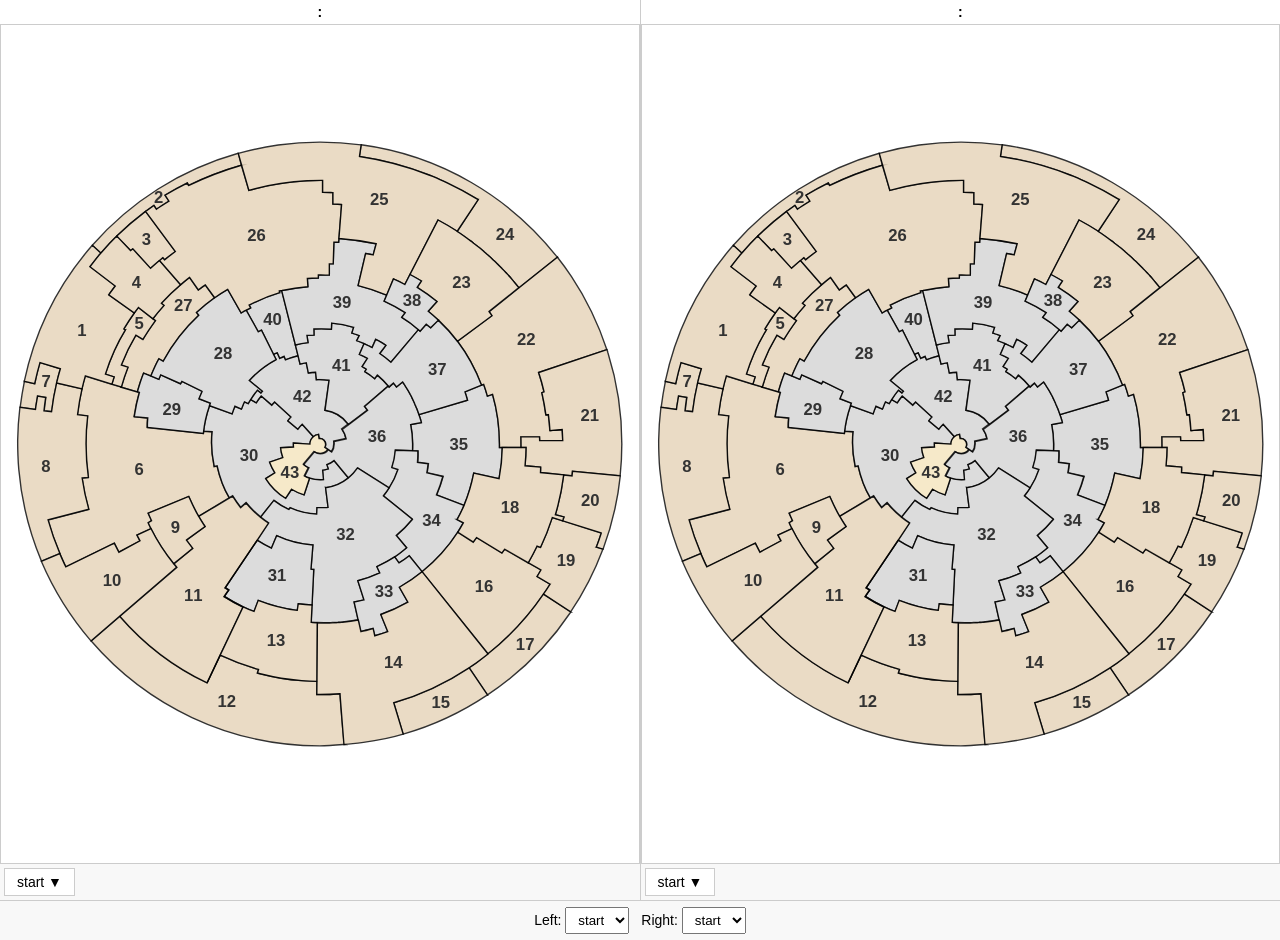
==== index.html @ ed97922d "Update index.html" ====
<!DOCTYPE html>
<html lang="ru">
<head>
<meta charset="UTF-8">
<title>Две карты задач</title>

<style>
  /* ——— Layout ——— */
  html,body{margin:0;height:100%;font-family:sans-serif}
  #maps-wrapper{display:flex;height:100%}
  .col{flex:1;display:flex;flex-direction:column;border-right:1px solid #ccc}
  .col:last-child{border-right:none}

  .map-box{
  flex:1;
  padding:0;                 /* само поле теперь формируется в viewBox */
  display:flex;
  justify-content:center;
  align-items:center;
  overflow:hidden;
  }

  .map-box svg{
    width:100%;
    height:auto;
    border:1px solid #ccc;     /* если нужна рамка */
    /* важное: сообщаем, что нужно сохранять пропорции */
    preserveAspectRatio:xMidYMid meet;
  }




  .map-box svg{
  width:100%;
  height:100%;              /* ← главная правка */
  border:1px solid #ccc;    /* как и раньше, если нужна рамка */
  }


  .tabs{display:flex;background:#f8f8f8;border-top:1px solid #ccc;overflow-x:auto}
  .tab{padding:8px 16px;cursor:pointer;border-right:1px solid #ddd;white-space:nowrap}
  .tab.active{background:#fff;font-weight:bold}

  /* ——— Svg base colours from your original file ——— */
  :root{
  --tasks_opacity: 0.8;
  --first_level_color:#E6D3B7;
  --second_level_color:#D4D4D4;
  --third_level_color:#F4E4BC;
  }

  /* базовые заливки */
  #path-1,#path-2,#path-3,#path-4,#path-5,#path-6,#path-7,#path-8,#path-9,
  #path-10,#path-11,#path-12,#path-13,#path-14,#path-15,#path-16,#path-17,
  #path-18,#path-19,#path-20,#path-21,#path-22,#path-23,#path-24,#path-25,
  #path-26,#path-27{
    fill:var(--first_level_color);opacity:var(--tasks_opacity);
  }
  #path-28,#path-29,#path-30,#path-31,#path-32,#path-33,#path-34,#path-35,
  #path-36,#path-37,#path-38,#path-39,#path-40,#path-41,#path-42{
    fill:var(--second_level_color);opacity:var(--tasks_opacity);
  }
  #path-43{
    fill:var(--third_level_color);opacity:var(--tasks_opacity);
  }
  

  .task-number{
    font-family: Arial, sans-serif;
    font-size : 12px;
    font-weight: bold;
    fill: #333;
    text-anchor: middle;
    dominant-baseline: central;
    pointer-events: none;   /* чтобы нельзя было кликнуть и выделить */
    user-select: none;
  }

  /* ── селектор листов ── */
  .selector{
  /* keep above; following CSS inserted later */
    position:relative;
    background:#f8f8f8;
    border-top:1px solid #ccc;
    padding:4px;
    display:flex;
  }

  .sel-btn{
    padding:6px 12px;
    font:14px/1 sans-serif;
    cursor:pointer;
    border:1px solid #ccc;
    background:#fff;
  }

  .sel-list{
    position:absolute;
    bottom:100%;      /* раскрываемся ВВЕРХ */
    left:0;
    background:#fff;
    border:1px solid #ccc;
    box-shadow:0 4px 8px rgba(0,0,0,.1);
    max-height:210px;
    overflow-y:auto;
    display:none;
    z-index:20;
  }

  .sel-list .item{
    padding:6px 12px;
    white-space:nowrap;
    cursor:pointer;
  }

  .sel-list .item:hover{
    background:#eef;
  }


  /* общие штрихи */
  svg{width:100%;height:auto;border:1px solid #ccc}
  path{stroke:#000;stroke-width:1;cursor:pointer}


/* ── scoreboard ── */
.scoreboard{
  display:flex;
  justify-content:center;
  align-items:center;
  gap:4px;
  padding:4px 6px;
  background:#fff;
  border-bottom:1px solid #ccc;
  font-size:14px;
  flex-shrink:0;
}
.scoreboard .team{font-weight:600;}
.scoreboard .separator{font-weight:600;}


  /* ── bottom sheet selector bar ── */
  .bottom-selector{
    display:flex;
    gap:12px;
    justify-content:center;
    align-items:center;
    background:#f8f8f8;
    border-top:1px solid #ccc;
    padding:6px;
    font:14px/1 sans-serif;
  }
  .bottom-selector select{
    padding:4px 8px;
  }

</style>
</head>
<body>
<div id="maps-wrapper">
  <div class="col">
    <div class="scoreboard"><span class="team team1"></span> <span class="score score1"></span> <span class="separator">:</span> <span class="score score2"></span> <span class="team team2"></span>
</div>
    <div id="left-map"  class="map-box"></div>

    <!-- ▼ селектор слева -->
    <div id="left-selector"  class="selector">
      <button class="sel-btn">Sheets ▼</button>
      <div   class="sel-list"></div>
    </div>
  </div>

  <div class="col">
    <div class="scoreboard"><span class="team team1"></span> <span class="score score1"></span> <span class="separator">:</span> <span class="score score2"></span> <span class="team team2"></span></div>
    
    <div id="right-map"  class="map-box">
</div>

    <!-- ▼ селектор справа -->
    <div id="right-selector" class="selector">
      <button class="sel-btn">Sheets ▼</button>
      <div   class="sel-list"></div>
    </div>
  </div>
</div>


<!-- ▾▾▾  The original SVG – exactly as in task_map_with_variables.html  ▾▾▾
     (WITHOUT its <script> tag – everything else stays the same)          -->
<template id="svg-template">
  <svg viewBox="0 0 800 800" xmlns="http://www.w3.org/2000/svg">  
<g data-name=" Слой 2" id="_Слой_2-2">
<g>
<g data-name=" Слой 2-2" id="_Слой_2-2">
<path d="m552.6,235.4c-.1,7.8-.9,15-2.3,22.4l-18.2-4.1c-1.6,8.1-3.9,15.9-7,23.3l-19.6-7.6c1.8-4.3,3.4-8.7,4.6-13.3l-11.5-2.6c.4-2.1.7-4.3.9-6.5l-7.6-1c.2-2.7.3-5.4.2-8.2l-4-.2c.1-1.7.1-3.1.1-4.8,0-4.8-.5-9.4-1.4-13.9l1.17-.23,6.41-1.27h.02s-.03-.1-.04-.15c-.16-.55-.32-1.05-.42-1.6-.01-.08-.03-.16-.04-.25-.1-.4-.2-.8-.4-1.2-.1-.4-.2-.8-.4-1.2-.1-.4-.2-.7-.3-1,0-.1-.1-.2-.1-.3l34.9-10.3c-.5-2-1.1-4-1.8-6l11.9-4.9,1.5-.6c1,2.8,1.9,5.6,2.7,8.5l3.7-1.3c3.3,11.5,5,23.6,5,36.1v2.2h2Z" id="path-35" style="stroke: #000; stroke-miterlimit: 10;"></path>
<line style="stroke: #000; stroke-miterlimit: 10;" x1="506.73" x2="506.67" y1="143.68" y2="143.74"></line>
<path d="m332.6,138.3l1.6,2c-10.2,9.5-18.9,20.7-25.6,33.1l-3.1-1.8c-2.3,4.1-3.97,8.03-5.77,12.33l-5.13-2.13c-1.8,4.4-3.3,8.9-4.6,13.5l-11.5-3.3c1.4-4.9,3-9.7,4.8-14.3l-4.8-1.6c2.9-7.5,6.4-14.7,10.5-21.5l5,3.1c2.8-4.7,5.9-9.2,9.1-13.6l-1.8-1.33c2.4-3.2,5.2-6.57,7.9-9.57l-1.9-1.5c4.3-4.7,8.9-9.2,13.8-13.3,2.1-1.8,4.3-3.6,6.5-5.3l6.3,9c1.6-1.2,3.3-2.5,5-3.6l6.7,9.2c-4.6,3.2-8.9,6.8-13,10.6Z" id="path-27" style="stroke: #000; stroke-miterlimit: 10;"></path>
<path d="m356.1,271.5l-21.9,13.4c-2.8-4.5-7-14.2-7.1-14.3l-29.3,12.1c.8,1.8,1.7,3.5,2.5,5.3l-2.4,1.5c.6,1.4,1.27,2.88,1.97,4.18l-10.07,4.72,2.2,4.1-15.2,8.2c-1.1-2.1-2.2-4.3-3.3-6.5l-34.9,17c-1.5-3.1-2.9-6.3-4.3-9.5-3.3-7.8-6.2-15.9-8.5-24.2l29.3-7.6c-2.1-7.3-3.7-14.9-4.8-22.5l4.5-.4c-1.1-7.9-1.7-16-1.7-24.2,0-6.8.4-13.5,1.2-20.1l-7.3-.9c.8-6.4,1.8-12.5,3.2-18.5.7-3.1,1.5-6.2,2.4-9.3l19.1,5.9,6.2,1.9.6.2h0l12.9,3.8c-1.6,5.6-2.8,11.3-3.7,17.3h.2v.2l9.5.9c-.2,2.2-.3,4.4-.3,6.6h.2v.2l40.3,4.2c.05-.48.16-1.5.16-1.5l6.04.4c-.3,2.6-.4,5.3-.4,8,0,6.2.7,11.2,1.9,17l2.1-.4c1.9,8.2,4.5,15.7,8.7,22.8Z" id="path-6" style="stroke: #000; stroke-miterlimit: 10;"></path>
<path d="m405.73,169.37c-3,.8-6.23,1.84-9.13,2.94l-1-2.4c-1,.4-2.1.9-3.1,1.4l-1.8-4c-1.1.5-1.6.7-2.6,1.2l-8.7-17.5c-.9.4-1.5.7-2.3,1.1l-8.7-15.5c1.1-.6,2.1-1.1,3.2-1.7l-1.1-2c7-3.6,14.4-6.6,22-8.9l-.3-1.2c.61-.12,1.17-.22,1.7-.3l11.83,46.86Z" id="path-40" style="stroke: #000; stroke-miterlimit: 10;"></path>
<path d="m425.5,264.3l1.8,14.1c-1.9.3-6,.2-8,.2h0l-.2,4.7c-6.8-.2-13.2-1.8-19.1-4.5l-.9,1.2c-3.9-1.7-7.5-4-10.8-6.6l-9.5,11.9c-3.9-3.1-7.4-6.6-10.5-10.4l-3.9,3.4c-2.1-2.6-4-5.4-5.8-8.3l-2.4,1.5c-4.2-7.1-6.9-14.6-8.7-22.9l-2.1.4c-1.2-5.8-1.9-10.8-1.9-17,0-2.7.1-5.4.4-8l-6.1-.4c.7-6.4,2.2-12.4,4.2-18.3l16.2,5.9c.6-1.9,1.3-3.7,2-5.5l4.7,2c.7-1.7,1.4-3.5,2.2-5.2l2.7,1.3c.6-1,1.21-2.02,1.81-2.92l3.99,2.32c1.1-1.7,2.3-3.3,3.6-4.9l7.6,6.6c.6-.8,1.3-1.5,2-2.3l11.8,10.8c-.8.9-1.6,1.8-2.3,2.8l7.2,6c.9-1.3,1.9-2.5,3.1-3.6l8.1,9c-1.5,1.3-2.4,3.2-2.4,5.3l-11.9-.7v.7c0,.7,0,1.4.1,2.1l-9.3.5c.2,2.5.8,4.8,1.6,7.1l-9.5,3.3c1,2.7,2.3,5.3,3.8,7.7l-6.6,4.1c3.6,5.7,8.5,10.6,14.3,14.2l4.3-6.5c2.8,1.7,5.8,3.1,9,4.1l4-12.2c2.4.8,5,1.2,7.6,1.2.7,0,1.5,0,2.2-.1l-.6-6.8c1.4-.2,2.8-.5,4.1-.9l-1.1-3.1c1.9-.6,3.7-1.6,5.2-2.9l10.3,12.5c-4.5,3.8-10.1,6.3-16.3,7.1h0Z" id="path-30" style="stroke: #000; stroke-miterlimit: 10;"></path>
<path d="m440,228.8l-8.7,1.9c.1.6.1,1.2.1,1.8,0,2.2-.6,4.2-1.8,5.8l-4.5-3.1c.4-.7.6-1.4.6-2.2,0-2.3-1.9-4.1-4.1-4.1h-.6l-.5-3c-1.4.2-2.7.8-3.7,1.7l-8.1-9c-1.2,1.1-2.2,2.3-3.1,3.6l-7.3-6c.7-1,1.51-1.9,2.31-2.8l-11.81-10.8c-.7.8-1.4,1.5-2,2.3l-7.6-6.6c-1.3,1.6-2.5,3.2-3.6,4.9l-4-2.3c1.5-2.3,3.1-4.6,4.9-6.8l2.5,2c.4-.5.5-.7,1-1.2l-9.4-7.7c5.5-6.1,12-11.2,19.3-15.1l-1.8-3.6c1-.6,1.5-.8,2.6-1.2l1.8,4c1-.5,2.1-1,3.1-1.4l1,2.4c2.9-1.2,6.13-2.14,9.13-2.94l1.42,6.04c1.5-.3,2.95-.71,4.45-.91l1.5,7.3c1.8-.3,3.3-.5,5.2-.6l.56,5.38c.8-.1,1.54-.08,2.34-.08,2.2,0,4.6.2,6.8.5l-3.1,21.6c6.8,1,12.8,4.7,16.7,9.9l-4.6,3.5c1.5,2,2.5,4.3,3,6.8h0Z" id="path-42" style="stroke: #000; stroke-miterlimit: 10;"></path>
<path d="m427,236.7c-1.2,1.7-3.4,2.9-5.7,2.9-1.6,0-3-.5-4.2-1.4l-7.7,9.1q.1.1.2.2h0c1,.9,2.2,1.7,3.5,2.3l-2.9,5.8c.1,0,.2.1.2.1v.1c1.2.6,2.4,1.1,3.6,1.5l-4,12.2c-3.2-1-6.2-2.4-9-4.1l-4.3,6.5c-5.8-3.6-10.7-8.5-14.3-14.2l6.6-4.1c-1.5-2.4-2.8-5-3.8-7.7l9.5-3.3c-.8-2.3-1.4-4.6-1.6-7.1l9.3-.5c-.1-.7-.1-1.4-.1-2.1v-.7l11.9.7c0-2.1.9-4,2.4-5.3,1-.9,2.3-1.5,3.7-1.7l.5,3h.6c2.2,0,4.1,1.8,4.1,4.1,0,.8-.2,1.5-.6,2.2l2.1,1.5h0Z" id="path-43" style="stroke: #000; stroke-miterlimit: 10;"></path>
<path d="m470.54,191.15l-17.14,14.55c.17.2.34.39.5.59.03.03.05.06.08.09.38.5.78,1.01,1.17,1.51.12.17.24.34.35.51l-13.6,10.3c0-.1-.1-.1-.1-.2-3.9-5.2-9.8-8.9-16.7-9.9l2.9-21.6c-2.2-.3-4.3-.5-6.6-.5-.4,0-.82,0-1.25.01-.43.01-.89.03-1.29.08l-.56-5.38c-1.82.1-3.46.3-5.2.59l-1.5-7.3c-.06.01-.13.02-.19.03-1.43.2-2.82.59-4.26.88l-3.36-13.72c2.9-.8,6.21-1.39,9.11-1.79l-.8-5.2c1.7-.1,3.4-.2,5.1-.2l-.1-4.4h0c3.18-.23,9.88-.1,12.58.2l.22-4.4c5.33.49,10.77,1.53,15.8,3l-1.3,4.2c1.63.48,3.46,1.15,5.09,1.73.07.02.14.05.21.07l-1.8,3.6c1.7.6,3.61,1.39,5.3,2.1l-3.4,7.8c2,.9,3.9,1.8,5.8,2.8l-3.8,6c1,.6,2,1.2,3,1.8l-1.1,1.8c2.48,1.49,4.86,3.17,7.14,5.05.02.02.04.03.06.05l1.86-2.55.04-.05c2.8,2.4,5.5,5,7.8,7.8l-.06.05Z" id="path-41" style="stroke: #000; stroke-miterlimit: 10;"></path>
<path d="m486.7,218.9c.9,4.5,1.4,9.1,1.4,13.9,0,1.7,0,3.1-.1,4.8l-12.2-.4v.11c-.3,4.3-1.2,8.39-2.5,12.39l4.4,1.4c-1.5,4.7-3.7,9.2-6.3,13.3l-.1-.06-22.7-14.24s-.02.03-.03.04c-1.79,2.78-4.19,4.88-6.68,6.97h-.02s-3.77-4.51-3.77-4.51l-6.5-7.8h0c-1.5,1.3-3.29,2.3-5.19,2.9l1.1,3.1c-1.3.4-2.7.7-4.1.9l.6,6.8c-.7.1-1.5.1-2.2.1-2.7,0-5.2-.4-7.6-1.2-.04-.01-.08-.03-.12-.04-.03-.01-.06-.02-.09-.03-1.22-.38-2.35-.86-3.39-1.43v-.1l2.9-5.8c-.1,0-.2-.1-.2-.1-.07-.03-.13-.07-.2-.1-.08-.04-.17-.09-.25-.13-1.05-.55-2.09-1.19-3.05-2.07l7.7-9.1c1.2.9,2.6,1.4,4.2,1.4,2.3,0,4.5-1.2,5.7-2.9.08.06,2.5,1.7,2.5,1.7,1.2-1.6,1.8-3.6,1.8-5.8,0-.6,0-1.2-.1-1.8l8.7-1.9c-.5-2.5-1.5-4.8-2.8-6.8l4.6-3.5,13.6-10.3c-.18-.24-.37-.47-.55-.71-.39-.5-.79-1.01-1.17-1.51-.03-.03-.05-.06-.08-.09-.1-.13-.2-.26-.3-.39l16.9-14.7c.2.3.5.6.7.8l3.1-2.9c.8.9,1.5,1.9,2.2,2.8l4.4-3.6c.4.6.9,1.3,1.3,1.9.3.5.6,1,.9,1.4,1.2,1.8,2.3,3.7,3.3,5.6.4.7.8,1.4,1.1,2.1v.1c.4.7.7,1.4,1,2.1.4.7.7,1.5,1,2.2.08.17.17.33.25.5.05.13.11.27.16.4.03.1.07.2.09.3.1.3.3.6.4,1,.2.4.3.8.5,1.1.1.1.1.3.2.4.6,1.4,1.1,2.9,1.6,4.4,0,.1.1.2.1.3.1.3.2.7.3,1,.1.4.3.8.4,1.2.1.4.2.8.4,1.2,0,.05.03.1.04.15.16.55.32,1.05.42,1.6.01.05.02.1.02.15.01.03.02.07.02.1l-6.43,1.17-1.27.23Z" id="path-36" style="stroke: #000; stroke-miterlimit: 10;"></path>
<path d="m520,287.2l4.5,2.4c-1.3,2.3-2.6,4.5-4,6.7v.1c-6.9,10.8-15.6,20.2-25.6,28.3h0l-9.2-11.4c-2.3,1.9-4.72,3.52-7.4,5.1l-3.1-4.3h0c3-2,5.9-4.29,8.6-6.59l-7.4-8.71.1-.1c4.2-3.5,8-7.5,11.5-11.7h0l-20.8-16.8v-.1c1.5-1.8,2.8-3.7,4-5.6,2.6-4.1,4.8-8.6,6.3-13.3l-4.4-1.4c1.3-4,2.2-8.2,2.5-12.5l12.2.4,4,.2c.1,2.8,0,5.5-.2,8.2l7.6,1c-.2,2.2-.5,4.4-.9,6.5l11.5,2.6c-1.2,4.6-2.8,9-4.6,13.3l19.9,7.5c-1.3,3.3-3.2,6.9-5.1,10.2Z" id="path-34" style="stroke: #000; stroke-miterlimit: 10;"></path>
<path d="m476.4,298.6l.1.1,7.3,8.8s-5.6,4.7-8.6,6.6h0c-4.1,2.7-8.4,4.9-12.8,7l2.1,4.5c-5.1,2.4-10.2,4.2-15.8,5.6l4.4,13.8c-3.4.82-7.1,1.5-7.1,1.5l3,12.8h-.1c-3.8.7-7.5,1.2-11.3,1.6-.3,0-.6.1-1,.1-.6.1-1.2.1-1.9.1-.5,0-1.1.1-1.6.1-.9.1-1.8.1-2.7.1-.7,0-1.5.1-2.2.1h-3.8c-1.6,0-3.3,0-4.9-.1h-.1c-1.5,0-2.8-.1-4.3-.2l.6-12.5,1.3-25.5-2-.2,1.4-17.4c-9.3-.6-18.1-3-26.1-6.7-.05.11-3.7,8.8-3.7,8.8l-.1.2c-3.5-1.7-6.89-3.63-10.3-5.8h0l8.2-12.3.1-.2c-2-1.3-3.9-2.7-5.7-4.1l9.5-12c3.3,2.6,6.9,4.8,10.8,6.5l.9-1.2c5.9,2.7,12.3,4.3,19.1,4.5l.2-4.6h0c2,0,6.1.1,8-.2l-1.8-14.1c6.2-.8,11.8-3.2,16.4-7h0c2.5-2.1,4.7-4.5,6.5-7.2h.1l22.7,14.3c-1.2,2-2.6,3.9-4.1,5.7h0l20.8,16.8v.1c-3.4,4.2-7.2,8.1-11.5,11.6h0Z" id="path-32" style="stroke: #000; stroke-miterlimit: 10;"></path>
<path d="m438.7,449c-5.8.5-11.4,1-17.3,1-65.8,0-124.7-29.2-164.5-75.4l20.7-17.8h0c17.3,20,38.5,36.3,62.6,47.8h0l9.4-19.8c8.9,4.2,17.9,7.6,27.6,10.2l-.8,2.6c.9.2,1.7.5,2.6.7h.1c9.4,2.4,19.2,4,29.1,4.8,3.6.3,7.3.5,11,.5l-.1,9.4v.1h2.2c4.9,0,9.7-.2,14.5-.6l.2,3s2.6,33.5,2.7,33.5Z" id="path-12" style="stroke: #000; stroke-miterlimit: 10;"></path>
<path d="m415.8,348.7c-3.5-.1-6.5-.4-9.9-.9l-.7,4.7c-10-1.2-19.1-3.7-28.1-7.2l-3,8c-2.7-1-5.3-2.1-7.8-3.3-4.7-2.2-9.2-4.7-13.6-7.5l3.2-4.7c-.8-.5-1.6-1-2.5-1.6,0,0,22.73-34.1,22.8-34.2,2.84,1.82,6.7,4,10.3,5.8.09-.22,3.8-9,3.8-9,8.1,3.8,16.8,6.1,26.1,6.7l-1.4,17.4,2,.2-1.2,25.6Z" id="path-31" style="stroke: #000; stroke-miterlimit: 10;"></path>
<path d="m364.9,32.3h0c-13.2,3.8-25.8,8.6-38,14.5h0l-.8-1.7-.1-.1c-5.5,2.7-10.8,5.6-16,8.8l2.8,4.3c-3.1,1.9-6,3.7-9,5.8h0l-1.7-2.6-.1-.1c-2,1.4-4,2.9-6,4.3-7.3,5.5-14.2,11.4-20.7,17.8-4,3.9-7.7,7.9-11.4,12.1l-.1.1-6-5.5-.1-.1c27.4-31.3,63.8-54.6,105-66.2h0l.3,1.1.1.4s1.8,7.1,1.8,7.1Z" id="path-2" style="stroke: #000; stroke-miterlimit: 10;"></path>
<path d="m494.9,324.7c-5.1,4.1-10.6,7.9-16.3,11.2l6.1,10.7c-6.2,3.5-12.7,6.5-19.5,8.9l5,12.3c-3.1,1.1-6.2,2.1-9.3,3l-1.4-5.3c-2.9.8-5.8,1.6-8.8,2.2l-4.7-21.2s2.97-.52,7.1-1.5l-4.4-13.8c5.5-1.4,10.7-3.2,15.8-5.6l-2.1-4.5c4.5-2.1,8.7-4.3,12.8-7l3.1,4.3c2.55-1.56,5.1-3.2,7.4-5.1l9.2,11.4Z" id="path-33" style="stroke: #000; stroke-miterlimit: 10;"></path>
<path d="m587,333.8c-1.5,2.4-3,4.8-4.7,7v.1c-11.1,16.2-24.6,30.7-39.9,43v-.1l-47.5-59.1c9.9-8,18.7-17.7,25.7-28.5h.1l11.1,7.1,2.4-3.3,18.2,11.1,2-2.7,17,9.8.1.1,9,5.1c-.9,1.6-1.8,3.1-2.8,4.7l9.3,5.7h0Z" id="path-16" style="stroke: #000; stroke-miterlimit: 10;"></path>
<path d="m601.9,353.7c-15.8,23.6-36.21,43.88-59.91,59.68l-13.19-19.58c1.8-1.2,3.5-2.4,5.2-3.6,2.8-2,5.6-4.2,8.3-6.4h0c15.3-12.2,28.8-26.7,39.9-43h0l19.7,12.9h0Z" id="path-17" style="stroke: #000; stroke-miterlimit: 10;"></path>
<path d="m317.5,94.4c-2.6,1.9-5.2,3.9-7.8,6l-1.2-1.5c-.8.7-1.6,1.3-2.4,2h-.1c-.6.5-1.1.9-1.7,1.4-1.6,1.4-3.2,2.8-4.7,4.2l-12.8-14-1.6,1.2-9.9-10.4c6.5-6.4,13.4-12.3,20.7-17.8l21.5,28.9Z" id="path-3" style="stroke: #000; stroke-miterlimit: 10;"></path>
<path d="m384.5,289.8l-8.2,12.3h0l-23.1,34.3c.8.5,1.6,1.1,2.5,1.6l-3.2,4.7c4.4,2.8,8.9,5.3,13.6,7.5l-16.5,34.7-9.3,19.7-.1.1c-24.1-11.4-45.4-27.8-62.7-47.8l.1-.1,40.9-35.2s-.1-.1-.1-.2c-.7-.8-1.3-1.6-2-2.3h0l13.5-11.2h0l-4.5-5.9.2-.2s13.12-9.54,13.2-9.6c-.4-.54-4.35-6.9-4.6-7.3,1.2-.73,24.4-14.5,24.4-14.5,1.8,2.9,3.7,5.7,5.8,8.3l3.9-3.4c3.1,3.8,6.6,7.3,10.5,10.4,1.8,1.5,3.7,2.8,5.7,4.1h0Z" id="path-11" style="stroke: #000; stroke-miterlimit: 10;"></path>
<path d="m234.7,178.7c-1,3.4-1.9,6.8-2.7,10.2v.1c-1.6,6.7-2.8,13.5-3.6,20.5h-.2l-5.1-.6c.3-3.4.7-6.2,1.2-9.6l-6-1v.1c-.5,3.2-1.1,6.2-1.5,9.5h-.2l-10.8-1.6c.8-6.1,1.8-12.3,3-18.3h0v-.2l7.4,1.7h.1c1.1-5,2.3-10.1,3.7-15q0-.1.1-.2l14.6,4.4h0Z" id="path-7" style="stroke: #000; stroke-miterlimit: 10;"></path>
<path d="m342.6,203.5c-.2.6-.4,1.2-.6,1.8h0c-2,5.8-3.8,13.5-4.4,19.9l-40.1-4.3v-.2h-.2c0-2.2.1-4.4.3-6.6l-9.5-.9v-.2h-.2c.9-5.9,2.1-11.7,3.7-17.3l-1.4-.5c1.3-4.6,2.6-9,4.4-13.4l10.97,4.56,1.33-3.26,14.3,6.4,1-1.7,14.3,7.1v.1l.2.1-2.2,5.2,8.1,3.2h0Z" id="path-29" style="stroke: #000; stroke-miterlimit: 10;"></path>
<path d="m370.6,187.2l9.4,7.7c-.5.5-.6.7-1,1.2l-2.5-2c-1.8,2.2-3.4,4.4-4.9,6.8-.6,1-1.2,1.9-1.7,2.9l-2.7-1.3c-.8,1.7-1.5,3.5-2.2,5.2l-4.7-2c-.7,1.8-1.4,3.6-2,5.5l-16.3-5.9h0c.2-.6.4-1.2.6-1.8l-8.2-3.2,2.2-5.2-.2-.1v-.1l-14.3-7.1-1,1.7-14.2-6.4-1.33,3.26-5.77-2.46c1.8-4.3,3.5-8.3,5.8-12.4l3.1,1.8c6.7-12.4,15.4-23.6,25.6-33.1l-1.6-2c4.1-3.8,8.4-7.3,13-10.6,3-2.2,6.2-4.2,9.4-6l9.7,17c1.2-.7,2.4-1.4,3.6-2l8.7,15.5c.8-.4,1.4-.7,2.3-1.1l8.7,17.5,1.8,3.6c-7.3,3.9-13.8,9-19.3,15.1h0Z" id="path-28" style="stroke: #000; stroke-miterlimit: 10;"></path>
<path d="m625,308.5c-6,16-13.8,31.2-23.2,45.1h0l-19.5-12.8v-.1c1.6-2.3,3.2-4.6,4.7-7l-9.4-5.5c1-1.5,1.9-3.1,2.8-4.7l-9-5.1-.1-.1c2.2-3.9,4.4-8,6.3-12l2.5.9c3.3-6.9,6.1-14.1,8.5-21.5l7.3,2.3h.1l27.8,8.7v.1c-1.1,3.5-2.2,6.9-3.5,10.2l4.7,1.5h0Z" id="path-19" style="stroke: #000; stroke-miterlimit: 10;"></path>
<path d="m225.9,287.4c2.3,8.3,5.2,16.4,8.5,24.2l-13.3,5.5c-8.6-20.5-14.3-42.8-16.3-66-.3-3.3-.5-6.7-.6-10-.1-2.8-.2-5.6-.2-8.4v-2.7c.1-8,.7-15.9,1.6-23.6l11,1.6v-.1h.2c.4-3.3,1-6.2,1.5-9.5l5.8,1c-.5,3.4-.9,6.2-1.2,9.6l5.3.6v-.1h.2c.8-7,2-13.8,3.6-20.5l18.3,4.2h0c-1.4,6-2.4,12.1-3.2,18.5l7.3.9c-.8,6.6-1.2,13.3-1.2,20.1,0,8.2.6,16.3,1.7,24.2l-4.5.4c1.1,7.6,2.7,15.2,4.8,22.5l-29.3,7.6h0Z" id="path-8" style="stroke: #000; stroke-miterlimit: 10;"></path>
<path d="m303.1,144.1c-3.2,4.4-6.2,8.8-9,13.5l-5-3.1c-4.1,6.8-7.6,14-10.5,21.5l4.8,1.6c-1.8,4.6-3.4,9.4-4.8,14.3l-.2-.1-6.6-2,1.6-5.2-6.3-2c3.7-11.5,8.2-21.8,14.4-31.8l-1.1-.7c2.4-4,4.8-7.8,7.5-11.5,1-1.3,1.9-2.6,2.9-3.9l10.5,8.1,1.8,1.3h0Z" id="path-5" style="stroke: #000; stroke-miterlimit: 10;"></path>
<path d="m281.5,150.8c-6.2,10-10.7,20.3-14.4,31.8l6.3,2-1.6,5.2-19.1-5.9c-.9,3.1-1.7,6.2-2.4,9.3l-18.3-4.2v-.1c.8-3.4,1.7-6.8,2.7-10.2l-14.6-4.4q0,.1-.1.2h0c-1.5,4.9-2.7,9.9-3.8,15l-7.4-1.7v.2h-.1c7.8-37,25-70.7,49-98.1l6.1,5.6c-2.8,3.2-5.2,6.4-7.8,9.8l18.2,13.9c-1.6,2.1-3.2,4.2-4.7,6.4l18.4,13c-2.7,3.7-5.1,7.5-7.5,11.5l1.1.7h0Z" id="path-1" style="stroke: #000; stroke-miterlimit: 10;"></path>
<path d="m307.4,131.6l1.9,1.5c-2.7,3-5.6,6.47-8,9.67l-10.5-8.07c-1,1.3-2,2.6-2.9,3.9l-18.4-13c1.5-2.2,3.1-4.3,4.7-6.4l-18.2-13.9c2.6-3.3,5.1-6.6,7.8-9.8l.1-.1c3.7-4.2,7.4-8.2,11.4-12.1l9.9,10.4,1.6-1.2,12.8,14c1.5-1.4,3.1-2.8,4.7-4.2.6-.5,1.1-.9,1.7-1.4h.1l15.1,17.4c-4.9,4.1-9.5,8.6-13.8,13.3h0Z" id="path-4" style="stroke: #000; stroke-miterlimit: 10;"></path>
<path d="m334.23,284.94c1.5,2.4,2.97,4.96,4.57,7.26l-13.2,9.6-.2.2,4.5,5.9h0s-13.5,10.92-13.6,11c-6.4-7.8-11.94-16.24-16.44-25.24,0,0-1.36-2.76-1.96-4.16l2.4-1.5c-.8-1.8-1.6-3.6-2.4-5.4l29.2-12s4.4,9.9,7.1,14.3l.03.04Z" id="path-9" style="stroke: #000; stroke-miterlimit: 10;"></path>
<path d="m318.3,321.5l-41,35.3-20.6,17.7c-14.6-17-26.7-36.3-35.7-57.3h0l13.3-5.5c1.4,3.2,2.8,6.4,4.3,9.5l34.9-17c1.1,2.2,2.2,4.4,3.3,6.5l15.2-8.2-2.2-4.1,10.07-4.72c4.5,9,10.03,17.62,16.33,25.32,0,0,1.5,1.7,2.1,2.5h0Z" id="path-10" style="stroke: #000; stroke-miterlimit: 10;"></path>
<path d="m541.99,413.38c-18.4,12.3-38.75,22.01-60.65,28.21l-6.73-22.49c19.5-5.7,37.7-14.2,54.2-25.2l13.19,19.48Z" id="path-15" style="stroke: #000; stroke-miterlimit: 10;"></path>
<path d="m419.6,361.4v.1l-.3,42v.1c-3.7,0-7.4-.2-11-.5-10-.8-19.7-2.4-29.1-4.8h-.1c-.9-.2-1.7-.4-2.6-.7l.8-2.6c-9.7-2.6-18.7-6-27.6-10.2l-9.4,19.8h0l9.3-19.7,16.5-34.7c-4.7-2.2-9.2-4.7-13.6-7.5l3.2-4.7c-.9-.5-1.7-1.1-2.5-1.6l23.1-34.3h0l-23,34.1c.9.6,1.7,1.1,2.5,1.6l-3.2,4.7c4.4,2.8,8.9,5.3,13.6,7.5,2.5,1.2,5.1,2.3,7.8,3.3l3-8c9,3.5,18.1,6,28.1,7.2l.7-4.7c3.4.5,6.5.8,10,.9l-.6,12.5c1.6.1,2.9.2,4.4.2Z" id="path-13" style="stroke: #000; stroke-miterlimit: 10;"></path>
<path d="m542.3,383.9c-2.7,2.2-5.5,4.3-8.3,6.4-1.7,1.2-3.5,2.4-5.3,3.5-16.5,11-34.7,19.5-54.2,25.2l6.83,22.59c-19.41,5.94-42.63,7.41-42.63,7.41l-2.6-33.4-.2-3.1c-4.8.4-9.6.6-14.5.6h-2.2l.1-9.4v-.1l.3-42v-.1h.1c1.6.1,3.3.1,4.9.1h3.8c.7,0,1.5,0,2.2-.1.9,0,1.8-.1,2.7-.1.5,0,1.1-.1,1.6-.1.6,0,1.2-.1,1.9-.1.3,0,.6-.1,1-.1,3.8-.4,7.5-.9,11.3-1.6l1.9,8.3c3-.6,5.9-1.4,8.8-2.2l1.1,5.2c3.1-.9,6.2-1.9,9.3-3l-5-12.3c6.8-2.4,13.3-5.4,19.5-8.9l-6.1-10.7c5.7-3.3,11.3-7.1,16.3-11.2l47.4,59.2h0Z" id="path-14" style="stroke: #000; stroke-miterlimit: 10;"></path>
<path d="m592.2,98.5l-27.6,22s-.06-.09-.09-.13c-.47-.65-.94-1.21-1.41-1.77-.5-.6-1-1.2-1.5-1.8-1-1.2-2.1-2.5-3.1-3.7-.4-.5-.8-1-1.3-1.4-.6-.7-1.3-1.4-1.9-2.1-.9-1-1.8-2-2.8-2.9l-.1-.1c-.9-.9-1.8-1.8-2.7-2.7-.1-.2-.3-.3-.4-.4-.9-.9-1.8-1.8-2.7-2.6,0,0,0-.1-.1-.1-1-.9-2-1.9-3-2.8-.6-.6-1.2-1.1-1.9-1.7l-.2-.2c-.7-.6-1.4-1.2-2.1-1.8,0,0,0-.1-.1-.1-1.3-1.1-2.6-2.2-3.9-3.2-1.1-.9-2.2-1.8-3.3-2.6-.2-.2-.4-.3-.6-.5-1.2-.9-2.5-1.8-3.7-2.7-.1-.1-.2-.1-.2-.2-.8-.6-1.7-1.2-2.5-1.8-1.6-1.1-3.2-2.2-4.8-3.2l.09-.14,15.01-22.86c-7.2-4.42-14.65-8.45-22.34-12.06-1.71-.8-3.42-1.58-5.16-2.34-1.73-.76-3.47-1.5-5.22-2.22-.88-.36-1.76-.71-2.64-1.06-15.86-6.28-32.6-10.83-50.03-13.42h0l1.19-8.2v-.1c28.61,3.85,55.39,13.28,79.26,27.14,23.87,13.86,44.85,32.16,61.85,53.76Z" id="path-24" style="stroke: #000; stroke-miterlimit: 10;"></path>
<path d="m595.7,222.5c.2,2.7.3,5.3.4,7.9h-16.6l-.1-2.7h-13.4c.1,1.7.1,3.5.1,5.3v2.4h-15.5v-2.2c0-12.5-1.7-24.6-5-36.1l-3.7,1.3c-.8-2.9-1.7-5.7-2.7-8.5l-1.5.6c-4.57-11.96-10.22-22.29-17.3-31.59h0s24.8-18.31,24.8-18.31v-.1l-1.97-2.82,21.47-17.18,27.5-22,.1-.1v.1c3.5,4.4,6.8,9,10,13.8,5.4,8.1,10.25,16.58,14.51,25.36,4.27,8.79,7.94,17.89,10.99,27.24l-49.1,16.5c1.5,4.5,2.8,9.2,3.9,13.9l-1.6.6c1.2,5.3,2.2,10.5,2.9,16h.1s0,0,0,0l1.7-.19c.5,3.8.9,7.59,1.1,11.49h.1s0,0,0,0l8.8-.7Z" id="path-22" style="stroke: #000; stroke-miterlimit: 10;"></path>
<polyline points="584 211.89 585.7 211.7 585.7 211.71" style="stroke: #000; stroke-miterlimit: 10;"></polyline>
<line style="stroke: #000; stroke-miterlimit: 10;" x1="595.7" x2="586.9" y1="222.5" y2="223.19"></line>
<path d="m638.6,233c0,7.57-.4,15.23-1.19,22.6,0,.03,0,.07,0,.1l-34.3-3.3-.3,3.3-6-.6-16.7-1.7c.1-1.3.1-2.6.1-3.9l-11.2-1c.4-4.3.7-8.7.7-13.1h-3.6v-2.4c0-1.8,0-3.6-.1-5.3h13.4l.1,2.7h16.6c-.1-2.6-.2-5.2-.4-7.9l-8.8.7h0c-.2-3.91-.6-7.7-1.1-11.5h-.1s-1.7.2-1.7.2h0c-.7-5.51-1.7-10.7-2.9-16l1.6-.6c-1.1-4.7-2.4-9.4-3.9-13.9l49.1-16.5c.3.8.5,1.5.7,2.3,6.5,20.7,10.1,42.7,10,65.8Z" id="path-21" style="stroke: #000; stroke-miterlimit: 10;"></path>
<path d="m620.3,307c1.3-3.4,2.4-6.6,3.5-10v-.1l-27.8-8.8c.4-1.06.7-1.9,1-2.8l-6.2-1.6c2.8-9.2,4.8-18.8,6-28.5h0l6,.6.3-3.3,34.3,3.3h.1c-1.9,18.3-6.2,36-12.4,52.7h0l-4.8-1.5Z" id="path-20" style="stroke: #000; stroke-miterlimit: 10;"></path>
<path d="m597,285.3s-.09.27-.23.67c-.04.1-.08.21-.11.33,0,.01-.02.03-.02.04-.05.14-.1.3-.16.45-.02.08-.05.15-.08.24-.06.15-.11.31-.17.46-.07.18-.13.36-.2.52-.01.03-.02.06-.03.09l-7.4-2.3c-2.4,7.4-5.2,14.6-8.5,21.5l-2.5-.9c-1.87,3.94-4.03,7.97-6.19,11.81-.03.04-.05.09-.07.13-.02.02-.03.04-.04.06l-17-9.8-2,2.7-18.2-11.1-2.4,3.3-11.1-7.1c.04-.06.08-.13.12-.19,1.35-2.14,2.62-4.38,3.88-6.61l-4.5-2.4c1.9-3.3,3.5-6.7,5-10.2h0c3.1-7.4,5.4-15.2,7-23.3l18.2,4.1c1.4-7.4,2.2-14.6,2.3-22.4h17.1c0,4.4-.3,8.8-.7,13.1l11.2,1c0,1.3,0,2.6-.1,3.9l16.7,1.7c-.9,7.28-2.25,14.55-4.05,21.61-.6,2.36-1.25,4.69-1.95,6.99l6.2,1.6Z" id="path-18" style="stroke: #000; stroke-miterlimit: 10;"></path>
<path d="m492.3,150.6l-19.8,23.4c-2.6-2.2-5.28-4.32-8.08-6.22l.45-.59c.12-.16.26-.34.41-.55,1.31-1.71,3.62-4.74,3.62-4.74-.01-.01-.03-.02-.04-.03-.54-.36-1.08-.71-1.62-1.06-.46-.3-.91-.57-1.35-.84-1.42-.88-2.87-1.71-4.39-2.47l-2.6,5.9c-.44-.22-.88-.44-1.32-.65-.14-.07-.29-.15-.44-.22-1.34-.68-2.66-1.32-3.94-1.93-.07-.04-.13-.07-.2-.1-1.63-.67-4.51-1.79-5.1-2l1.8-3.6c-1.63-.58-5.23-1.78-5.3-1.8l1.3-4.2c-5.1-1.5-10.4-2.5-15.8-3l-.2,4.4c-2.7-.3-9.77-.26-12.6-.2l.1,4.4c-1.7,0-3.4.1-5.1.2l.8,5.2c-3,.4-6.21.96-9.11,1.76l-9.89-39.16s12.6-2.3,18.9-2.8l-.4-5.9c2.6-.2,5.2-.3,7.9-.4v-2.1h1.8c2.1,0,4.1.1,6.1.1v-8.1h2.8l.5-15.6h3.4l.2-2.7c9.2.7,18,1.9,26.8,3.8l-2.2,8c-1.8-.4-3.6-.7-5.4-1l-5.4,23.1c7,1.7,13.9,4,20.5,6.9l-1.8,4.3c5.3,2.4,10.4,5.2,15.2,8.3l-2.5,3.3c4.2,2.5,8.3,5.6,12,8.9Z" id="path-39" style="stroke: #000; stroke-miterlimit: 10;"></path>
<path d="m437,60.6l-1.9,24.4-.2,2.7h-3.4l-.5,15.6h-2.8v8.1c-2,0-4-.1-6.1-.1h-1.8v2.1c-2.7.1-5.3.2-7.9.4l.4,5.9c-6.3.5-12.5,1.4-18.6,2.7,0,0-1.44.27-2,.4l.3,1.2c-7.6,2.3-15,5.3-22,8.9l1.1,2c-1.1.6-2.2,1.1-3.2,1.7-1.2.6-2.4,1.3-3.6,2l-9.7-17c-3.2,1.9-6.4,3.9-9.4,6l-6.7-9.2c-1.7,1.1-3.4,2.4-5,3.6l-6.3-9c-2.2,1.7-4.4,3.4-6.5,5.3l-15.2-17.4c.9-.7,1.7-1.3,2.4-2l1.2,1.5c2.6-2.1,5.2-4.1,7.8-6l-21.4-28.8c2-1.4,4-2.9,6-4.3l1.7,2.6h0l.1.1c3-2.1,5.9-3.9,9-5.8l-2.8-4.3c5.2-3.2,10.5-6.1,16-8.8l.8,1.7h0l.1.1c12.2-5.9,24.9-10.8,38-14.6l5.4,18.1c16.6-4.7,33.9-7.2,52-7.2h1v8.6c2.8,0,4.7.1,7.4.2v8.2c2.2.1,4.2.2,6.3.4h0Z" id="path-26" style="stroke: #000; stroke-miterlimit: 10;"></path>
<line style="stroke: #000; stroke-miterlimit: 10;" x1="520.4" x2="520.33" y1="158.91" y2="158.96"></line>
<path d="m535.3,57l-15.1,22.8c-4.5-2.9-9.1-5.6-13.8-8.1l-20.19,39.21h-.01l-3.7,7.19c-2.7-1.5-5.4-2.8-8.2-4l-4.9,11.7c-6.6-2.9-13.5-5.2-20.5-6.9l5.4-23.1c1.8.3,3.6.6,5.4,1l2.2-8c-8.8-1.9-17.6-3.1-26.8-3.8l1.9-24.4c-2.1-.2-4.1-.3-6.2-.4v-8.2h-.1c-2.65-.1-4.54-.2-7.3-.2v-8.6h-1c-3.39,0-6.76.09-10.11.26-14.49.75-28.5,3.12-41.99,6.94v-.03s-7.6-26.57-7.6-26.57c.01,0,.02-.01.03-.01,9.34-2.64,18.93-4.67,28.73-6.03,9.82-1.36,19.84-2.06,30.04-2.06s19.89.7,29.59,2h0l-1.19,8.2v.1c17.43,2.53,34.17,7.06,50.03,13.32.88.35,1.76.7,2.64,1.06,1.75.72,3.49,1.46,5.22,2.22,1.74.76,3.45,1.54,5.16,2.34,7.69,3.61,15.14,7.64,22.34,12.06Z" id="path-25" style="stroke: #000; stroke-miterlimit: 10;"></path>
</g>
<line style="stroke: #000; stroke-miterlimit: 10;" x1="278.5" x2="277.9" y1="192" y2="191.8"></line>
<path d="m525.8,195.4c.7,2,1.3,4,1.8,6l-34.9,10.3c-.5-1.5-1-2.9-1.6-4.4,0-.1-.1-.3-.2-.4-.1-.4-.3-.8-.5-1.1-.1-.3-.3-.6-.4-1-.03-.07-.06-.13-.09-.2-.05-.13-.11-.27-.16-.4-.07-.2-.15-.4-.25-.6-.3-.8-.7-1.5-1-2.2s-.7-1.4-1-2.1v-.1c-.4-.7-.7-1.4-1.1-2.1-1-1.9-2.1-3.8-3.3-5.6-.3-.5-.6-1-.9-1.4-.4-.6-.9-1.3-1.3-1.9l-4.4,3.6c-.7-.9-1.4-1.9-2.2-2.8l-3.1,2.9c-.19-.19-.47-.47-.66-.75l.06-.05c-2.3-2.8-5-5.4-7.8-7.8l-.04.05s-.04-.03-.06-.05l-1.86,2.55c-2.28-1.88-4.66-3.56-7.14-5.05l1.1-1.8c-1-.6-2-1.2-3-1.8l3.8-6c-1.9-1-3.8-1.9-5.8-2.8l3.4-7.8c1.33.6,2.65,1.26,3.94,1.93.15.07.3.15.44.22.48.25.95.5,1.42.75l2.6-5.9c1.24.62,2.71,1.41,4.29,2.37.44.27.89.54,1.35.84.54.35,1.08.7,1.62,1.06l-3.58,4.77-.41.55-.45.59c2.8,1.9,5.48,4.02,8.08,6.22l19.8-23.4c.11.1,1.17,1.07,1.2,1.1l4.4-5,3.2,2.6,5.57-5.56c5.1,4.78,9.65,9.8,13.73,15.16h0c7.08,9.31,12.73,19.64,17.3,31.6l-11.9,4.9Z" id="path-37" style="stroke: #000; stroke-miterlimit: 10;"></path>
<path d="m543.2,137.7l2,2.8v.1l-24.8,18.3c-4.08-5.36-8.63-10.38-13.73-15.16-.04-.05-.07-.08-.11-.1-2.29-2.17-4.69-4.27-7.21-6.34l6.29-6.94c-4.5-3.7-9.25-7.12-14.22-10.22l3.03-4.57c-2.45-1.54-5.67-3.28-8.24-4.66l20.19-39.21c4.7,2.5,9.3,5.2,13.8,8.1.03.02.06.04.09.06l-.09.14c1.6,1,3.2,2.1,4.8,3.2.8.6,1.7,1.2,2.5,1.8,0,.1.1.1.2.2,1.2.9,2.5,1.8,3.7,2.7.2.2.4.3.6.5,1.1.8,2.2,1.7,3.3,2.6,1.3,1,2.6,2.1,3.9,3.2.1,0,.1.1.1.1.7.6,1.4,1.2,2.1,1.8l.2.2c.7.6,1.3,1.1,1.9,1.7,1,.9,2,1.9,3,2.8.1,0,.1.1.1.1.9.8,1.8,1.7,2.7,2.6.1.1.3.2.4.4.9.9,1.8,1.8,2.7,2.7l.1.1c1,.9,1.9,1.9,2.8,2.9.6.7,1.3,1.4,1.9,2.1.5.4.9.9,1.3,1.4,1,1.2,2.1,2.5,3.1,3.7.5.6,1,1.2,1.5,1.8.47.56.94,1.12,1.41,1.77l-21.41,17.13.13.18-.03.02Z" id="path-23" style="stroke: #000; stroke-miterlimit: 10;"></path>
<path d="m506.67,143.74l-5.57,5.56-3.2-2.6-4.4,5s-1.09-1-1.2-1.1c-3.7-3.3-7.8-6.4-12-8.9l2.5-3.3c-4.8-3.1-9.9-5.9-15.2-8.3l1.8-4.3,4.9-11.7c2.8,1.2,5.5,2.5,8.2,4l3.7-7.19h.01c2.57,1.38,5.79,3.12,8.24,4.66l-3.03,4.57c4.97,3.1,9.72,6.52,14.22,10.22l-6.29,6.94c2.52,2.07,4.92,4.17,7.21,6.34.04.02.07.05.11.1Z" id="path-38" style="stroke: #000; stroke-miterlimit: 10;"></path>
</g>
</g>

<!-- Номера задач -->
<g class="task-numbers">
  <text x="250.13" y="150.94" class="task-number">1</text>
  <text x="305.5" y="55.5" class="task-number">2</text>
  <text x="296.62" y="85.86" class="task-number">3</text>
  <text x="289.34" y="116.75" class="task-number">4</text>
  <text x="291.45" y="146.04" class="task-number">5</text>
  <text x="291.36" y="251.22" class="task-number">6</text>
  <text x="224.49" y="188.18" class="task-number">7</text>
  <text x="224.32" y="249.00" class="task-number">8</text>
  <text x="317.53" y="293.14" class="task-number">9</text>
  <text x="271.80" y="331.18" class="task-number">10</text>
  <text x="330.33" y="341.93" class="task-number">11</text>
  <text x="354.44" y="418.46" class="task-number">12</text>
  <text x="389.79" y="373.89" class="task-number">13</text>
  <text x="474.13" y="389.82" class="task-number">14</text>
  <text x="508.39" y="419.11" class="task-number">15</text>
  <text x="539.45" y="335.71" class="task-number">16</text>
  <text x="569.07" y="376.75" class="task-number">17</text>
  <text x="558.26" y="278.21" class="task-number">18</text>
  <text x="598.51" y="316.82" class="task-number">19</text>
  <text x="615.92" y="273.75" class="task-number">20</text>
  <text x="615.58" y="212.64" class="task-number">21</text>
  <text x="569.81" y="157.42" class="task-number">22</text>
  <text x="523.30" y="116.64" class="task-number">23</text>
  <text x="554.64" y="82.39" class="task-number">24</text>
  <text x="464.19" y="57.11" class="task-number">25</text>
  <text x="375.86" y="83.07" class="task-number">26</text>
  <text x="323.17" y="133.25" class="task-number">27</text>
  <text x="351.66" y="168.00" class="task-number">28</text>
  <text x="314.83" y="207.75" class="task-number">29</text>
  <text x="370.49" y="240.86" class="task-number">30</text>
  <text x="390.54" y="327.64" class="task-number">31</text>
  <text x="439.81" y="298.28" class="task-number">32</text>
  <text x="467.51" y="338.93" class="task-number">33</text>
  <text x="501.66" y="287.68" class="task-number">34</text>
  <text x="521.36" y="232.96" class="task-number">35</text>
  <text x="462.53" y="227.11" class="task-number">36</text>
  <text x="505.92" y="179.32" class="task-number">37</text>
  <text x="487.72" y="129.64" class="task-number">38</text>
  <text x="437.39" y="131.36" class="task-number">39</text>
  <text x="387.34" y="143.21" class="task-number">40</text>
  <text x="436.71" y="176.07" class="task-number">41</text>
  <text x="408.75" y="198.82" class="task-number">42</text>
  <text x="399.83" y="253.64" class="task-number">43</text>
</g>
</g>
</svg>
</template>

<script>
/* ============ 1. SETTINGS ============ */

/* NOTE:
   Replace GAS_URL below with the *googleusercontent.com* link you get after deploying
   the Apps Script as a Web app (it already includes the required CORS header).
*/

const GAS_URL = 'https://script.google.com/macros/s/AKfycbySVk1kVzqGIbiesNqlk2t4qA9Qi8kZDxb_Loz69L02UjG3TdndWImc5MW8X2K3LfIJ/exec';
const POLL_INTERVAL = 5000;   // ms
const PAD           = 12;     // px – желаемый зазор

/* ============ 2. STATE ============ */
const side = {
  left : {
    box : document.getElementById('left-map'),
    sel : document.getElementById('left-selector'),
    sheet:null, state:{}
  },
  right: {
    box : document.getElementById('right-map'),
    sel : document.getElementById('right-selector'),
    sheet:null, state:{}
  }
};

/* ============ 3. INIT ============ */
(async function init(){
  /* 3-a. вставляем SVG и тут же кадрируем */
  Object.values(side).forEach(ctx=>{
    ctx.box.appendChild(
      document.getElementById('svg-template').content.cloneNode(true)
    );
    cropSvgToPaths(ctx.box.querySelector('svg'));   // ← важная строка
    
/* attach scoreboard element */
ctx.scoreEl = ctx.box.parentElement.querySelector('.scoreboard');

  });

  /* 3-b. листы + селекторы */
  const sheets = await fetchSheets();
  buildSelector(side.left,  sheets);
  buildSelector(side.right, sheets);

  /* 3-c. стартовые листы */
  side.left.sheet  = sheets[0];
  side.right.sheet = sheets[1] || sheets[0];

  startPolling(side.left);
  startPolling(side.right);
  /* 3-d. bottom selectors */
  const selLeft  = document.getElementById('left-sheet-select');
  const selRight = document.getElementById('right-sheet-select');
  if(selLeft && selRight){
    sheets.forEach(name=>{
      const opt1=document.createElement('option');
      opt1.value=opt1.textContent=name;
      selLeft.appendChild(opt1);
      const opt2=document.createElement('option');
      opt2.value=opt2.textContent=name;
      selRight.appendChild(opt2);
    });
    selLeft.value = side.left.sheet;
    selRight.value = side.right.sheet;
    selLeft.onchange = ()=>{ side.left.sheet = selLeft.value; refresh(side.left,true); };
    selRight.onchange= ()=>{ side.right.sheet= selRight.value; refresh(side.right,true); };
  }

})();

/* ── 3-a-2. функция кадрирования ───────────────────────────── */
function cropSvgToPaths(svg){
  const paths = svg.querySelectorAll('path');
  if(!paths.length) return;

  let minX = Infinity, minY = Infinity, maxX = -Infinity, maxY = -Infinity;
  paths.forEach(p=>{
    const b = p.getBBox();
    minX = Math.min(minX, b.x);
    minY = Math.min(minY, b.y);
    maxX = Math.max(maxX, b.x + b.width);
    maxY = Math.max(maxY, b.y + b.height);
  });

  const vX = minX - PAD;
  const vY = minY - PAD;
  const vW = maxX - minX + PAD*2;
  const vH = maxY - minY + PAD*2;

  svg.setAttribute('viewBox', `${vX} ${vY} ${vW} ${vH}`);
  svg.setAttribute('preserveAspectRatio', 'xMidYMid meet');
}

/* ============ 4. SELECTOR ============ */
function buildSelector(ctx, sheetNames){
  const btn  = ctx.sel.querySelector('.sel-btn');
  const list = ctx.sel.querySelector('.sel-list');

  btn.textContent = sheetNames[0] + ' ▼';

  btn.onclick = () => {
    list.style.display = (list.style.display==='block') ? 'none' : 'block';
  };

  sheetNames.forEach(name=>{
    const it = document.createElement('div');
    it.className = 'item';
    it.textContent = name;
    it.onclick = () =>{
      ctx.sheet = name;
      btn.textContent = name + ' ▼';
      list.style.display='none';
      refresh(ctx,true);
    };
    list.appendChild(it);
  });

  document.addEventListener('click', e=>{
    if(!ctx.sel.contains(e.target)) list.style.display='none';
  });
}

/* ============ 5. COMMUNICATION ============ */
async function fetchSheets(){
  try{
    const r = await fetch(`${GAS_URL}?action=sheets`);
    return await r.json();
  }catch(err){
    console.error('fetchSheets:', err);
    return ['start'];
  }
}

/* ============ 6. POLLING + PAINT ============ */
function startPolling(ctx){
  refresh(ctx,true);
  setInterval(()=>refresh(ctx,false), POLL_INTERVAL);
}

async function refresh(ctx, force){
  if(!ctx.sheet) return;
  try{
    const r   = await fetch(`${GAS_URL}?sheet=${encodeURIComponent(ctx.sheet)}`);
    const dat = await r.json();

    for(let n=1; n<=43; n++){
      const path = ctx.box.querySelector(`#path-${n}`);
      if(!path) continue;

      const key = [
        dat[`square_${n}`],
        dat[`square_${n}_team2`],
        dat[`square_${n}_only0`],
        dat[`square_${n}_team2_only0`]
      ].join('|');

      if(!force && ctx.state[n] === key) continue;

      let fill='';
      if( dat[`square_${n}`] && dat[`square_${n}_team2`] )                    fill='gold';
      else if( dat[`square_${n}`] )                                           fill='green';
      else if( dat[`square_${n}_team2`] )                                     fill='orange';
      else if( dat[`square_${n}_only0`] && dat[`square_${n}_team2_only0`] )   fill='gray';

      path.style.fill = fill || '';
      ctx.state[n] = key;

/* --- update scoreboard --- */
if(ctx.scoreEl){ 
  ctx.scoreEl.querySelector('.team1').textContent  = dat.team1Name;
  ctx.scoreEl.querySelector('.score1').textContent = dat.team1Score;
  ctx.scoreEl.querySelector('.team2').textContent  = dat.team2Name;
  ctx.scoreEl.querySelector('.score2').textContent = dat.team2Score;
}

    }
  }catch(err){
    console.error('refresh:',err);
  }
}
</script>




  <!-- ▼ Bottom sheet selectors -->
  <div id="bottom-selector" class="bottom-selector">
    <label>Left:&nbsp;<select id="left-sheet-select"></select></label>
    <label>Right:&nbsp;<select id="right-sheet-select"></select></label>
  </div>

</body>
</html>
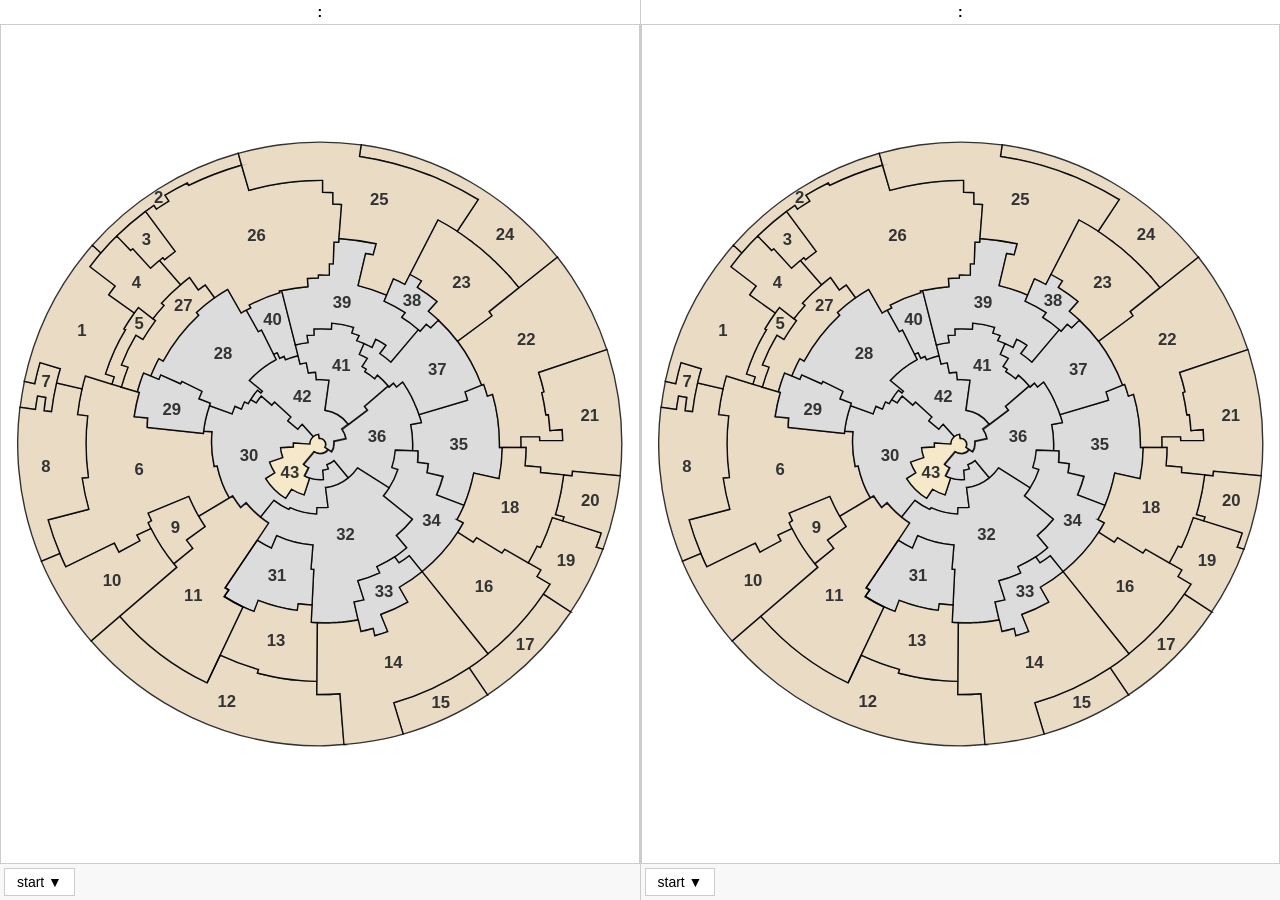
==== commit e94ce63f: "Update index.html" ====
--- a/index.html
+++ b/index.html
@@ -140,22 +140,7 @@
 .scoreboard .separator{font-weight:600;}
 
 
-  /* ── bottom sheet selector bar ── */
-  .bottom-selector{
-    display:flex;
-    gap:12px;
-    justify-content:center;
-    align-items:center;
-    background:#f8f8f8;
-    border-top:1px solid #ccc;
-    padding:6px;
-    font:14px/1 sans-serif;
-  }
-  .bottom-selector select{
-    padding:4px 8px;
-  }
-
-</style>
+  </style>
 </head>
 <body>
 <div id="maps-wrapper">
@@ -303,7 +288,7 @@
    the Apps Script as a Web app (it already includes the required CORS header).
 */
 
-const GAS_URL = 'https://script.google.com/macros/s/AKfycbySVk1kVzqGIbiesNqlk2t4qA9Qi8kZDxb_Loz69L02UjG3TdndWImc5MW8X2K3LfIJ/exec';
+const GAS_URL = 'https://script.google.com/macros/s/AKfycbxYuvDkjbnExJ0N6DWKAi9nG0RUFirFYws7V4K14J0arLusVpP1ptBM2fG8eFIlm9L_/exec';
 const POLL_INTERVAL = 5000;   // ms
 const PAD           = 12;     // px – желаемый зазор
 
@@ -346,25 +331,7 @@
 
   startPolling(side.left);
   startPolling(side.right);
-  /* 3-d. bottom selectors */
-  const selLeft  = document.getElementById('left-sheet-select');
-  const selRight = document.getElementById('right-sheet-select');
-  if(selLeft && selRight){
-    sheets.forEach(name=>{
-      const opt1=document.createElement('option');
-      opt1.value=opt1.textContent=name;
-      selLeft.appendChild(opt1);
-      const opt2=document.createElement('option');
-      opt2.value=opt2.textContent=name;
-      selRight.appendChild(opt2);
-    });
-    selLeft.value = side.left.sheet;
-    selRight.value = side.right.sheet;
-    selLeft.onchange = ()=>{ side.left.sheet = selLeft.value; refresh(side.left,true); };
-    selRight.onchange= ()=>{ side.right.sheet= selRight.value; refresh(side.right,true); };
-  }
-
-})();
+  })();
 
 /* ── 3-a-2. функция кадрирования ───────────────────────────── */
 function cropSvgToPaths(svg){
@@ -477,15 +444,5 @@
   }
 }
 </script>
-
-
-
-
-  <!-- ▼ Bottom sheet selectors -->
-  <div id="bottom-selector" class="bottom-selector">
-    <label>Left:&nbsp;<select id="left-sheet-select"></select></label>
-    <label>Right:&nbsp;<select id="right-sheet-select"></select></label>
-  </div>
-
 </body>
 </html>
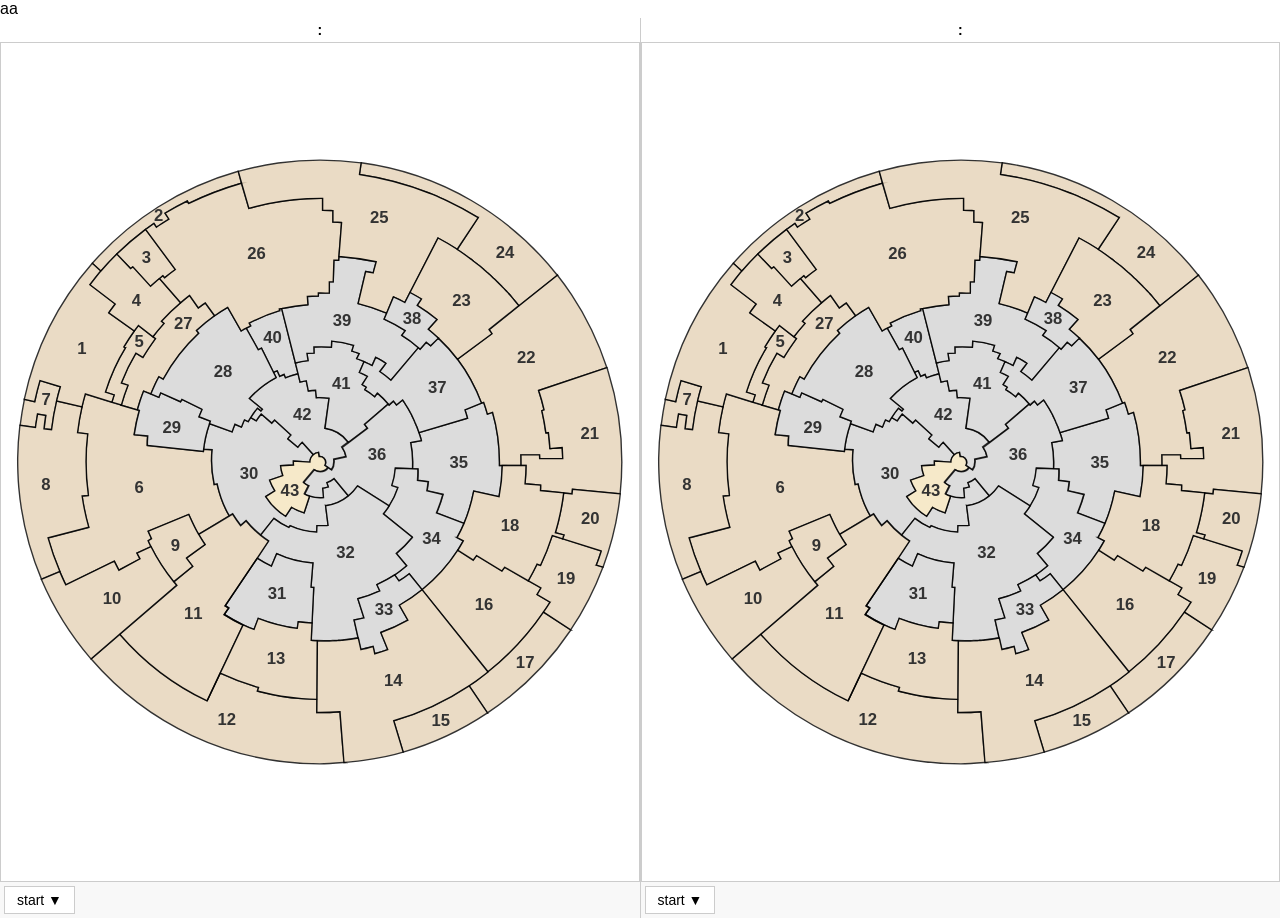
==== commit 843ef6c1: "updated GAS_URL" ====
--- a/index.html
+++ b/index.html
@@ -142,7 +142,7 @@
 
   </style>
 </head>
-<body>
+<body>аа
 <div id="maps-wrapper">
   <div class="col">
     <div class="scoreboard"><span class="team team1"></span> <span class="score score1"></span> <span class="separator">:</span> <span class="score score2"></span> <span class="team team2"></span>
@@ -288,7 +288,7 @@
    the Apps Script as a Web app (it already includes the required CORS header).
 */
 
-const GAS_URL = 'https://script.google.com/macros/s/AKfycbxYuvDkjbnExJ0N6DWKAi9nG0RUFirFYws7V4K14J0arLusVpP1ptBM2fG8eFIlm9L_/exec';
+const GAS_URL = 'https://script.google.com/macros/s/AKfycbwsk7ECJf3gQaz0nbxhnRQ_0b4slJ2gWjE9Tv54gJDIL6tZTIYiYj5383KDDYZxOWWUZQ/exec';
 const POLL_INTERVAL = 5000;   // ms
 const PAD           = 12;     // px – желаемый зазор
 
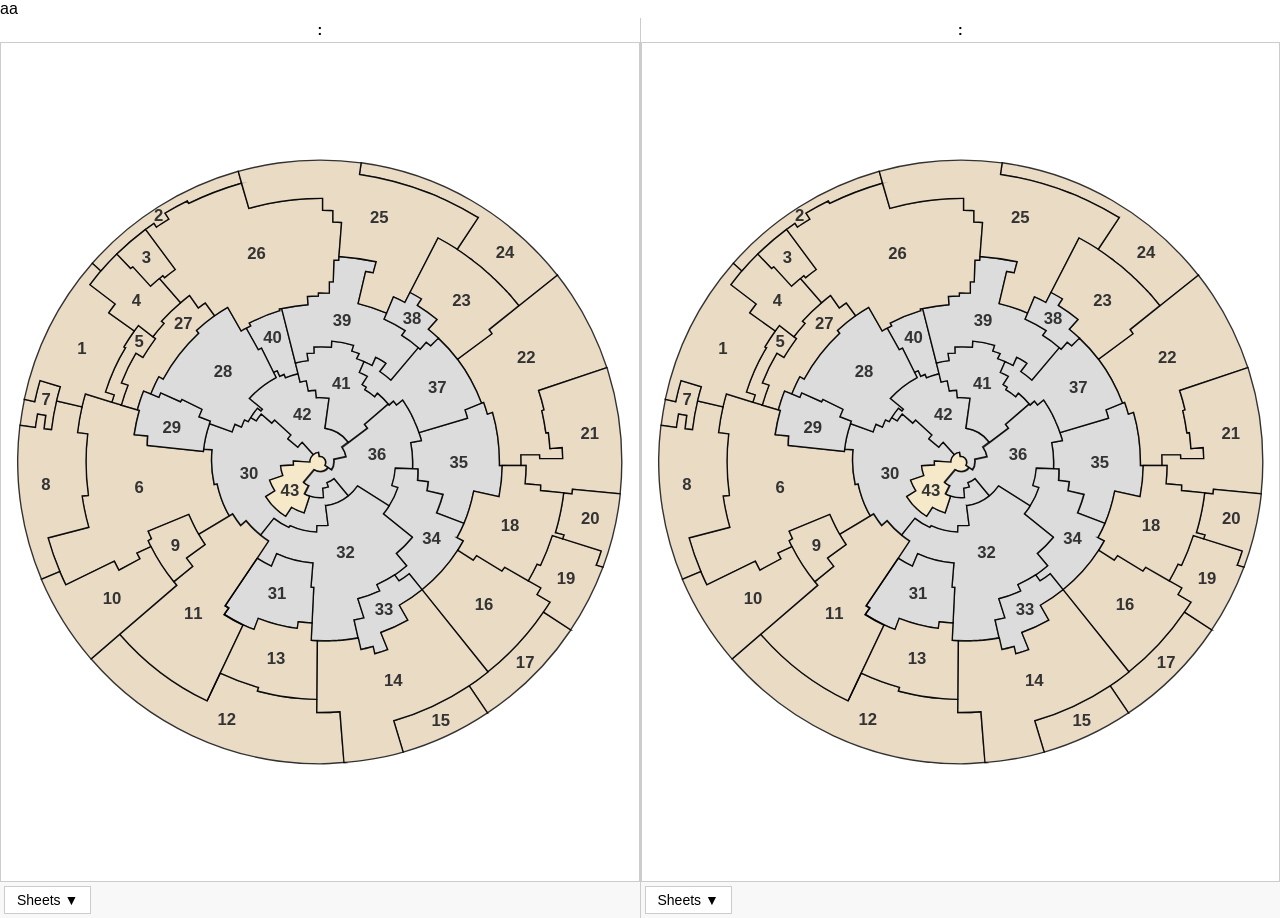
==== commit a6bd5487: "fix: add fetchWithRetry" ====
--- a/index.html
+++ b/index.html
@@ -288,8 +288,8 @@
    the Apps Script as a Web app (it already includes the required CORS header).
 */
 
-const GAS_URL = 'https://script.google.com/macros/s/AKfycbwsk7ECJf3gQaz0nbxhnRQ_0b4slJ2gWjE9Tv54gJDIL6tZTIYiYj5383KDDYZxOWWUZQ/exec';
-const POLL_INTERVAL = 5000;   // ms
+const GAS_URL = 'https://blue-shape-5fbb.iurkagrishin187.workers.dev';
+const POLL_INTERVAL = 10000;   // ms
 const PAD           = 12;     // px – желаемый зазор
 
 /* ============ 2. STATE ============ */
@@ -386,14 +386,23 @@
 }
 
 /* ============ 5. COMMUNICATION ============ */
-async function fetchSheets(){
-  try{
-    const r = await fetch(`${GAS_URL}?action=sheets`);
-    return await r.json();
-  }catch(err){
-    console.error('fetchSheets:', err);
-    return ['start'];
-  }
+async function fetchWithRetry(url, retries = 3, delay = 1000) {
+  for (let i = 0; i < retries; i++) {
+    try {
+      const r = await fetch(url);
+      if (!r.ok) throw new Error(`HTTP ${r.status}`);
+      return await r.json();
+    } catch (err) {
+      console.warn(`Попытка ${i+1} не удалась:`, err);
+      if (i < retries - 1) await new Promise(r => setTimeout(r, delay * (i + 1)));
+    }
+  }
+  return null;
+}
+
+async function fetchSheets() {
+  const data = await fetchWithRetry(`${GAS_URL}?action=sheets`);
+  return data || ['J1 vs J2'];
 }
 
 /* ============ 6. POLLING + PAINT ============ */
@@ -402,45 +411,35 @@
   setInterval(()=>refresh(ctx,false), POLL_INTERVAL);
 }
 
-async function refresh(ctx, force){
-  if(!ctx.sheet) return;
-  try{
-    const r   = await fetch(`${GAS_URL}?sheet=${encodeURIComponent(ctx.sheet)}`);
-    const dat = await r.json();
-
-    for(let n=1; n<=43; n++){
+
+async function refresh(ctx, force) {
+  if (!ctx.sheet) return;
+  try {
+    const dat = await fetchWithRetry(`${GAS_URL}?sheet=${encodeURIComponent(ctx.sheet)}`);
+    if (!dat) return;
+
+    for (let n = 1; n <= 43; n++) {
       const path = ctx.box.querySelector(`#path-${n}`);
-      if(!path) continue;
-
-      const key = [
-        dat[`square_${n}`],
-        dat[`square_${n}_team2`],
-        dat[`square_${n}_only0`],
-        dat[`square_${n}_team2_only0`]
-      ].join('|');
-
-      if(!force && ctx.state[n] === key) continue;
-
-      let fill='';
-      if( dat[`square_${n}`] && dat[`square_${n}_team2`] )                    fill='gold';
-      else if( dat[`square_${n}`] )                                           fill='green';
-      else if( dat[`square_${n}_team2`] )                                     fill='orange';
-      else if( dat[`square_${n}_only0`] && dat[`square_${n}_team2_only0`] )   fill='gray';
+      if (!path) continue;
+
+      let fill = '';
+      if (dat[`square_${n}`] && dat[`square_${n}_team2`])                   fill = 'gold';
+      else if (dat[`square_${n}`])                                           fill = 'green';
+      else if (dat[`square_${n}_team2`])                                     fill = 'orange';
+      else if (dat[`square_${n}_only0`] && dat[`square_${n}_team2_only0`])  fill = 'gray';
 
       path.style.fill = fill || '';
-      ctx.state[n] = key;
-
-/* --- update scoreboard --- */
-if(ctx.scoreEl){ 
-  ctx.scoreEl.querySelector('.team1').textContent  = dat.team1Name;
-  ctx.scoreEl.querySelector('.score1').textContent = dat.team1Score;
-  ctx.scoreEl.querySelector('.team2').textContent  = dat.team2Name;
-  ctx.scoreEl.querySelector('.score2').textContent = dat.team2Score;
-}
-
     }
-  }catch(err){
-    console.error('refresh:',err);
+
+    if (ctx.scoreEl) {
+      ctx.scoreEl.querySelector('.team1').textContent  = dat.team1Name  || '';
+      ctx.scoreEl.querySelector('.score1').textContent = dat.team1Score || '';
+      ctx.scoreEl.querySelector('.team2').textContent  = dat.team2Name  || '';
+      ctx.scoreEl.querySelector('.score2').textContent = dat.team2Score || '';
+    }
+
+  } catch (err) {
+    console.error('refresh:', err);
   }
 }
 </script>
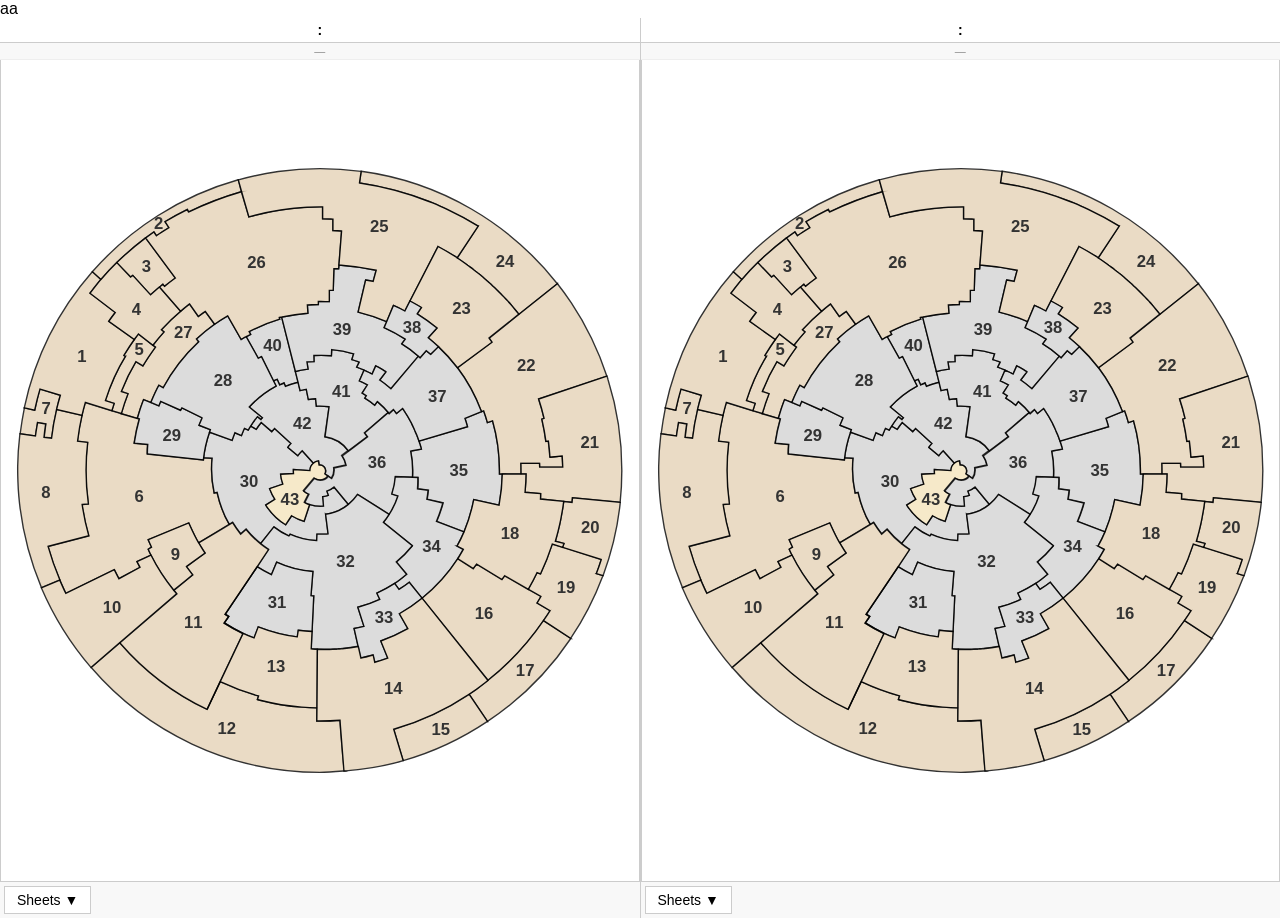
==== commit 687ee558: "added refresh bar" ====
--- a/index.html
+++ b/index.html
@@ -139,6 +139,16 @@
 .scoreboard .team{font-weight:600;}
 .scoreboard .separator{font-weight:600;}
 
+.scoreboard .separator{font-weight:600;}
+
+.freshness{
+  text-align:center;
+  font-size:11px;
+  color:#888;
+  padding:2px;
+  background:#f8f8f8;
+  border-bottom:1px solid #eee;
+}
 
   </style>
 </head>
@@ -147,6 +157,7 @@
   <div class="col">
     <div class="scoreboard"><span class="team team1"></span> <span class="score score1"></span> <span class="separator">:</span> <span class="score score2"></span> <span class="team team2"></span>
 </div>
+  <div class="freshness" id="left-freshness">—</div>
     <div id="left-map"  class="map-box"></div>
 
     <!-- ▼ селектор слева -->
@@ -158,7 +169,7 @@
 
   <div class="col">
     <div class="scoreboard"><span class="team team1"></span> <span class="score score1"></span> <span class="separator">:</span> <span class="score score2"></span> <span class="team team2"></span></div>
-    
+    <div class="freshness" id="right-freshness">—</div>
     <div id="right-map"  class="map-box">
 </div>
 
@@ -297,11 +308,13 @@
   left : {
     box : document.getElementById('left-map'),
     sel : document.getElementById('left-selector'),
+    freshEl: document.getElementById('left-freshness'),
     sheet:null, state:{}
   },
   right: {
     box : document.getElementById('right-map'),
     sel : document.getElementById('right-selector'),
+    freshEl: document.getElementById('right-freshness'),
     sheet:null, state:{}
   }
 };
@@ -437,6 +450,15 @@
       ctx.scoreEl.querySelector('.team2').textContent  = dat.team2Name  || '';
       ctx.scoreEl.querySelector('.score2').textContent = dat.team2Score || '';
     }
+    if (ctx.freshEl) {
+      const now = new Date();
+      const sec = now.getSeconds().toString().padStart(2,'0');
+      const min = now.getMinutes().toString().padStart(2,'0');
+      const next = new Date(Date.now() + POLL_INTERVAL);
+      const nSec = next.getSeconds().toString().padStart(2,'0');
+      const nMin = next.getMinutes().toString().padStart(2,'0');
+      ctx.freshEl.textContent = `Обновлено в ${min}:${sec} · следующее в ${nMin}:${nSec}`;
+    }
 
   } catch (err) {
     console.error('refresh:', err);
